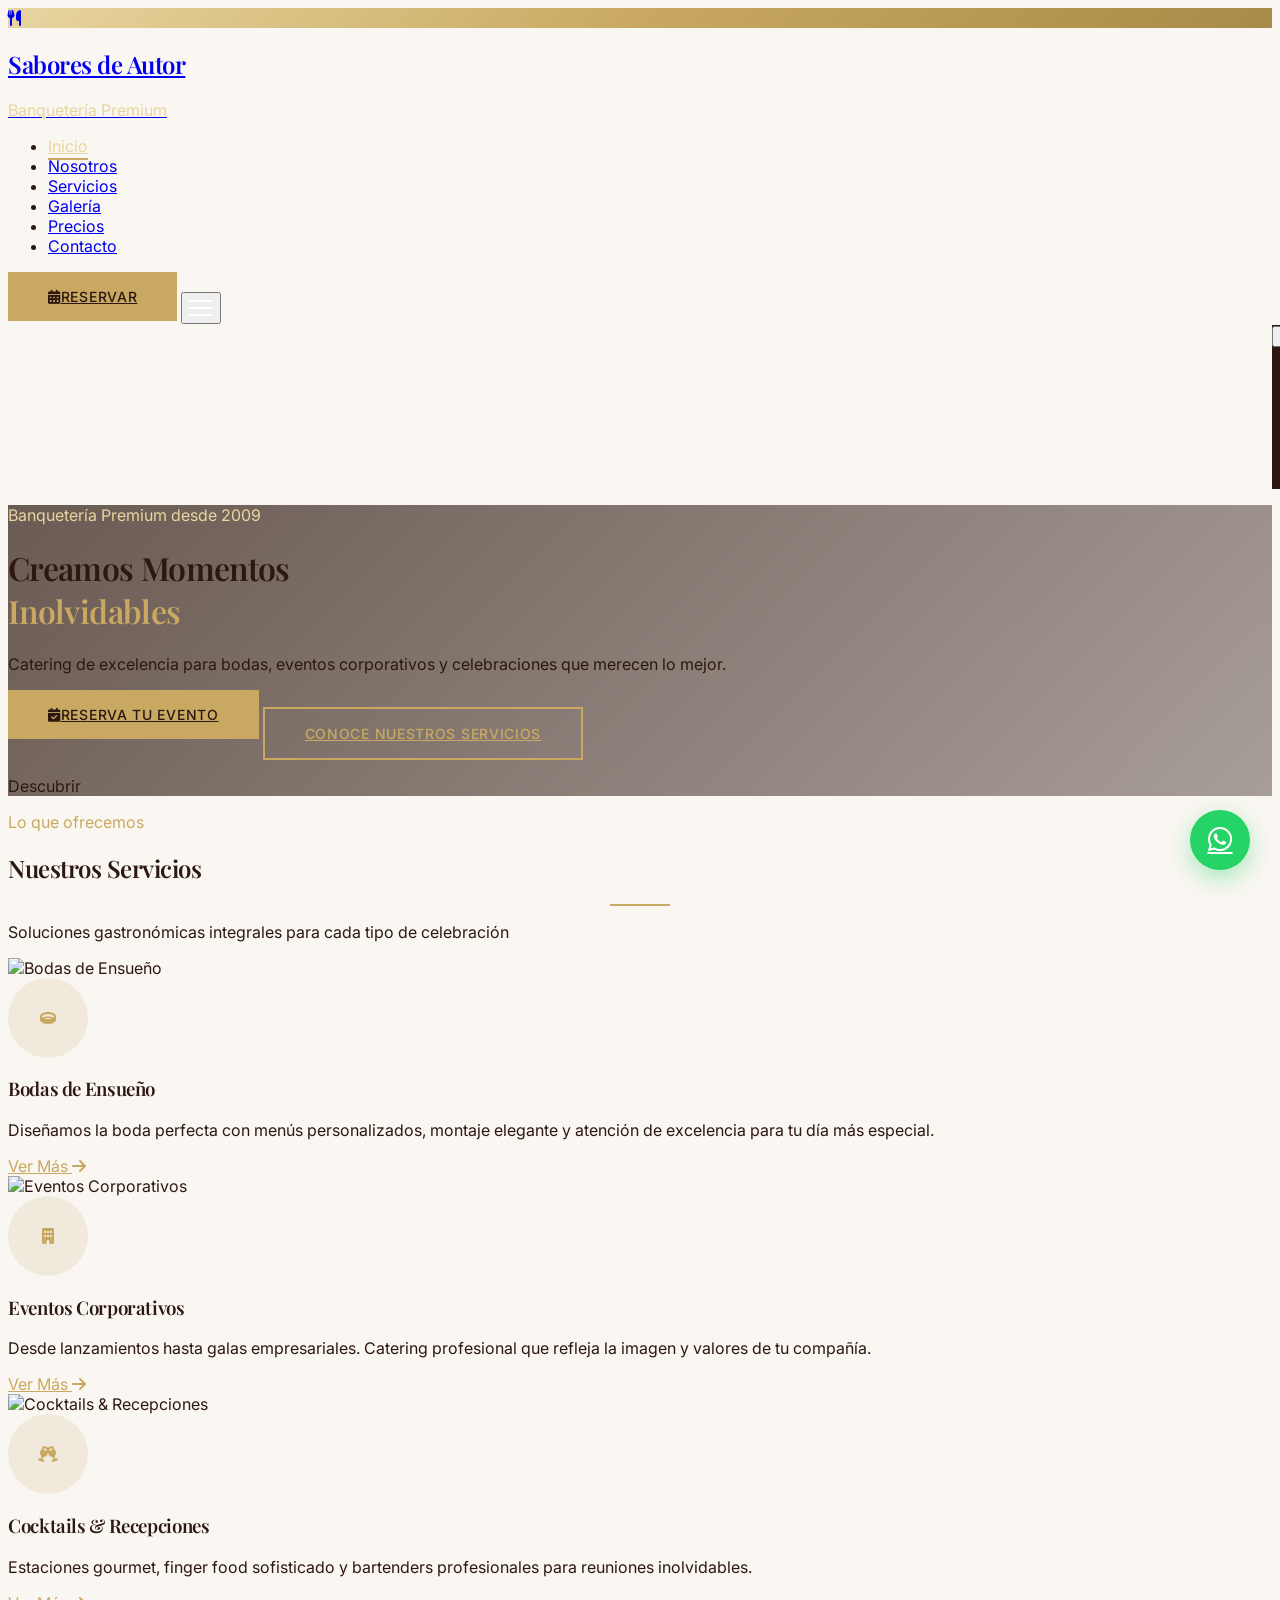
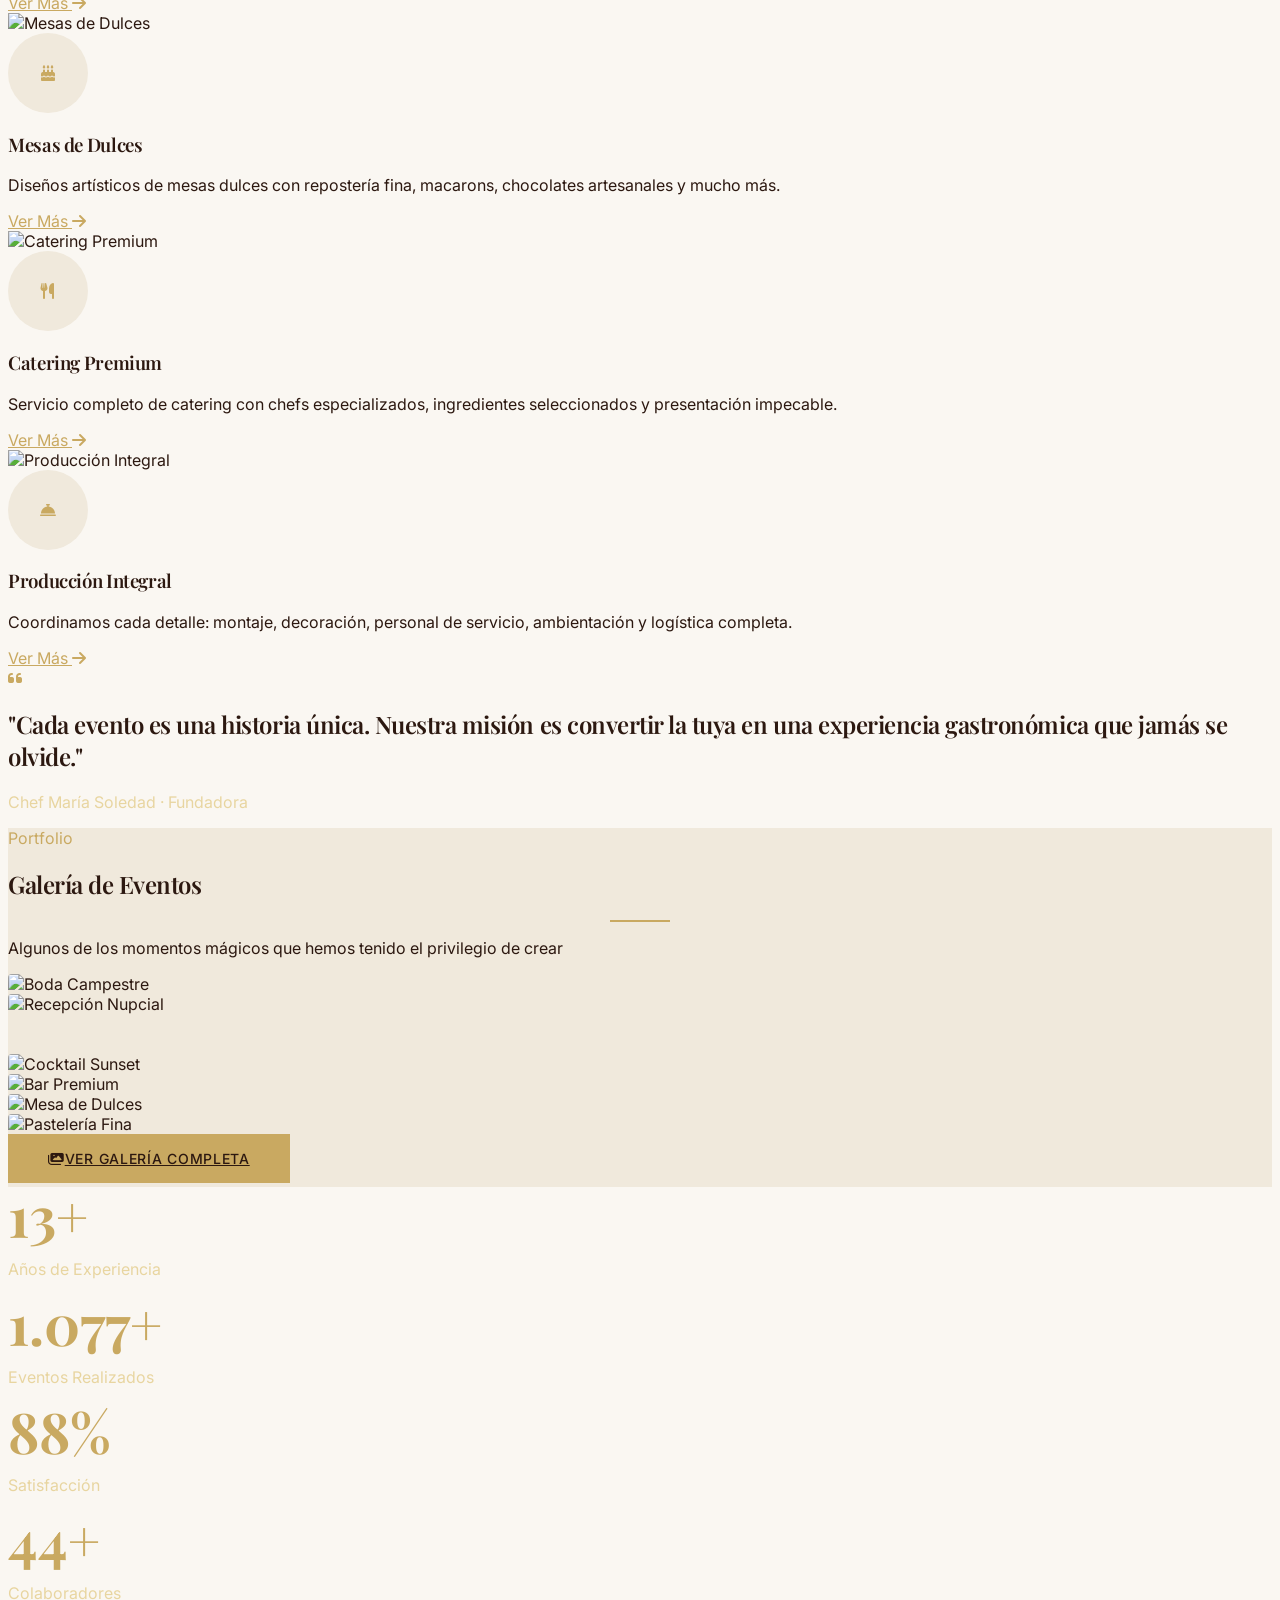
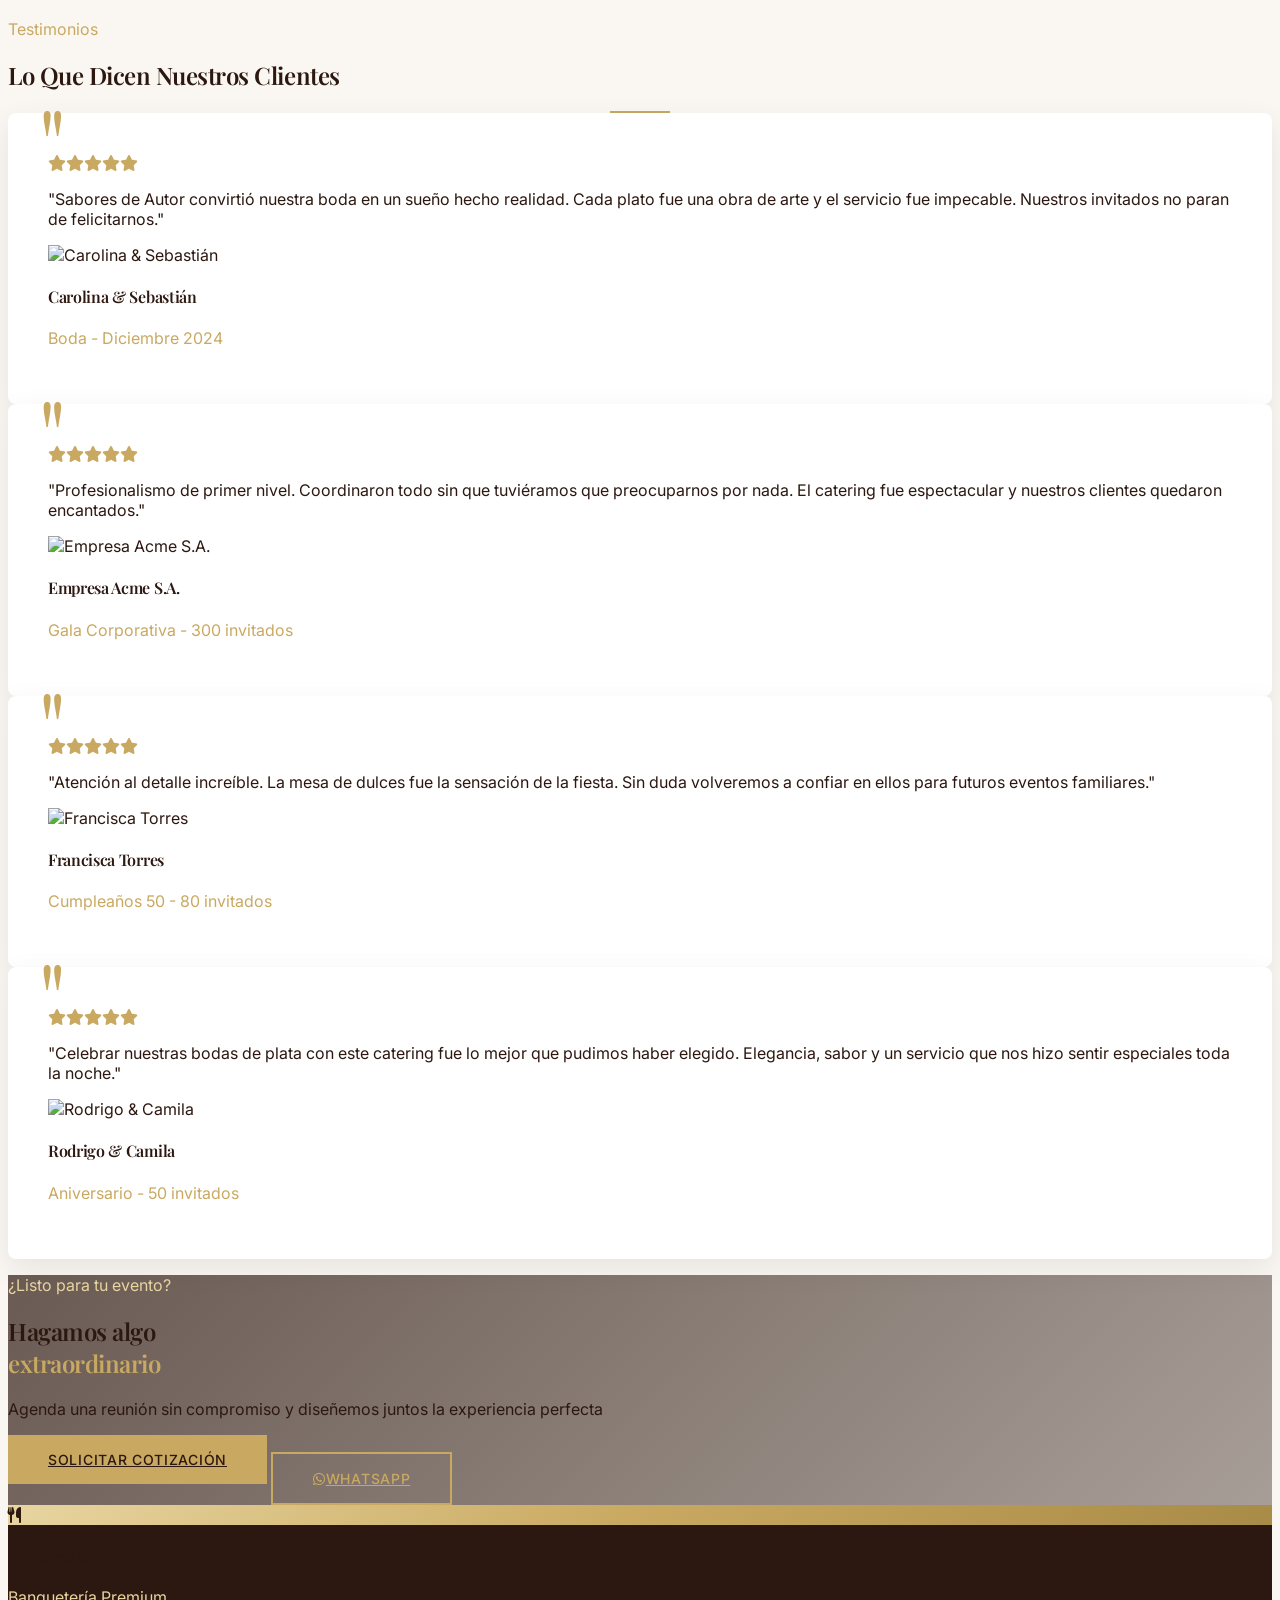
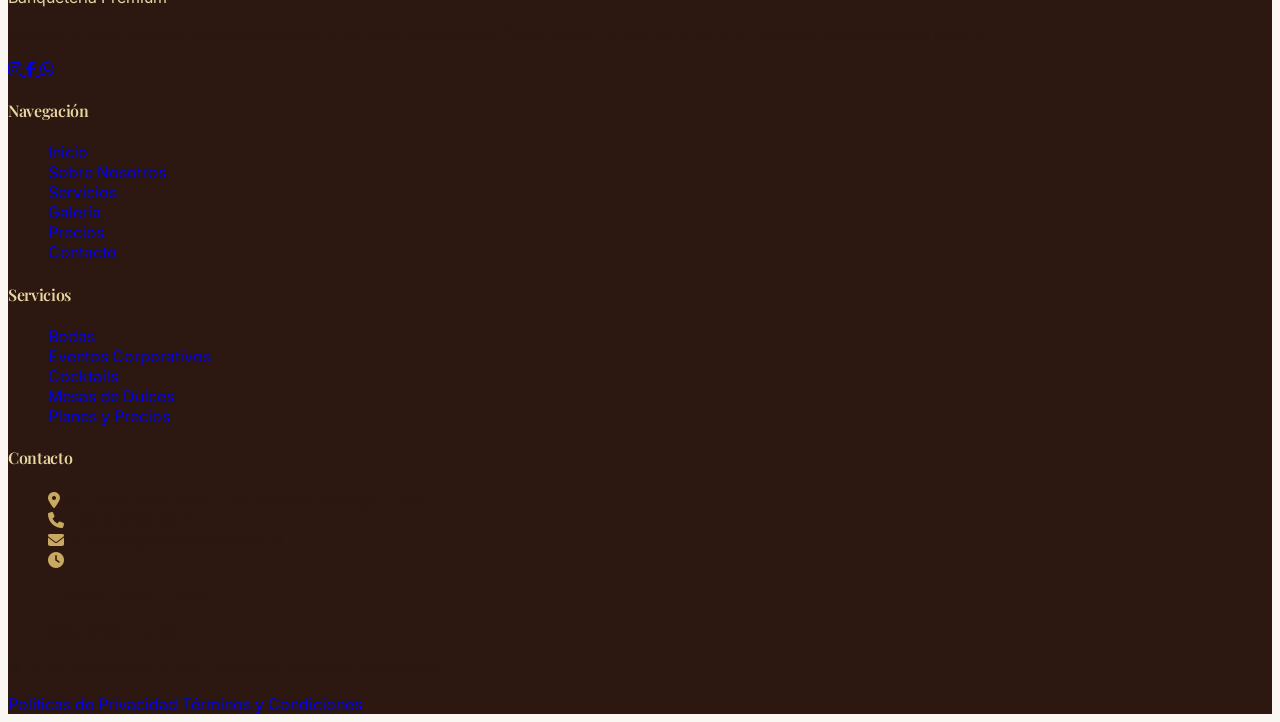
==== index.html @ ac39d26c "ok" ====
<!DOCTYPE html>
<html lang="es">
<head>
  <meta charset="UTF-8">
  <meta name="viewport" content="width=device-width, initial-scale=1.0">
  <title>Sabores de Autor | Banquetería Premium & Catering de Lujo</title>
  <meta name="description" content="Banquetería premium especializada en bodas, eventos corporativos y cocktails. Más de 15 años creando experiencias gastronómicas inolvidables.">

  <!-- Tailwind CSS -->
  <script src="https://cdn.tailwindcss.com"></script>
  <script>
    tailwind.config = {
      theme: {
        extend: {
          colors: {
            gold: '#C9A961',
            'gold-light': '#E8D5A0',
            'gold-dark': '#A88B47',
            cream: '#FAF7F2',
            'cream-dark': '#F0E9DC',
            'dark-brown': '#2C1810',
            'dark-soft': '#4A3520'
          },
          fontFamily: {
            serif: ['Playfair Display', 'serif'],
            sans: ['Inter', 'sans-serif']
          }
        }
      }
    }
  </script>

  <!-- Fuentes -->
  <link rel="preconnect" href="https://fonts.googleapis.com">
  <link rel="preconnect" href="https://fonts.gstatic.com" crossorigin>
  <link href="https://fonts.googleapis.com/css2?family=Inter:wght@300;400;500;600;700&family=Playfair+Display:wght@400;500;600;700&display=swap" rel="stylesheet">

  <!-- Font Awesome -->
  <link rel="stylesheet" href="https://cdnjs.cloudflare.com/ajax/libs/font-awesome/6.5.1/css/all.min.css">

  <!-- Custom CSS -->
  <link rel="stylesheet" href="assets/css/styles.css">

  <link rel="icon" href="data:image/svg+xml,<svg xmlns='http://www.w3.org/2000/svg' viewBox='0 0 100 100'><text y='.9em' font-size='90'>🍽️</text></svg>">
</head>
<body class="bg-cream">

  <!-- Navbar -->
  <div id="navbar-container"></div>

  <!-- ========================================
       HERO
       ======================================== -->
  <header class="hero-bg min-h-screen flex items-center justify-center text-white" style="background-image: url('https://images.unsplash.com/photo-1530103862676-de8c9debad1d?w=1920&q=80');">
    <div class="hero-content text-center px-6 max-w-5xl">
      <p class="text-gold-light tracking-[0.4em] uppercase text-sm mb-6 reveal">Banquetería Premium desde 2009</p>
      <h1 class="font-serif text-5xl md:text-7xl lg:text-8xl font-bold leading-tight mb-6 reveal delay-100">
        Creamos Momentos<br><span class="text-gold italic">Inolvidables</span>
      </h1>
      <p class="text-lg md:text-xl text-gray-200 max-w-2xl mx-auto mb-10 reveal delay-200">
        Catering de excelencia para bodas, eventos corporativos y celebraciones que merecen lo mejor.
      </p>
      <div class="flex flex-col sm:flex-row gap-4 justify-center reveal delay-300">
        <a href="pages/contacto.html" class="btn-primary">
          <span><i class="fas fa-calendar-check mr-2"></i>Reserva tu Evento</span>
        </a>
        <a href="pages/servicios.html" class="btn-outline !text-white !border-white hover:!bg-white hover:!text-dark">
          Conoce Nuestros Servicios
        </a>
      </div>
    </div>

    <!-- Scroll indicator -->
    <div class="absolute bottom-10 left-1/2 -translate-x-1/2 text-white text-center reveal delay-500">
      <p class="text-xs tracking-widest uppercase mb-2">Descubrir</p>
      <div class="w-6 h-10 border-2 border-white/50 rounded-full mx-auto flex justify-center pt-2">
        <div class="w-1 h-3 bg-gold rounded-full animate-bounce"></div>
      </div>
    </div>
  </header>

  <!-- ========================================
       SERVICIOS DESTACADOS
       ======================================== -->
  <section class="py-24 px-6 lg:px-12">
    <div class="container mx-auto">
      <div class="text-center mb-16">
        <p class="text-gold tracking-[0.3em] uppercase text-sm mb-3 reveal">Lo que ofrecemos</p>
        <h2 class="font-serif text-4xl md:text-5xl font-bold text-dark-brown reveal delay-100">Nuestros Servicios</h2>
        <div class="section-title reveal delay-200"></div>
        <p class="text-gray-600 max-w-2xl mx-auto mt-6 reveal delay-200">
          Soluciones gastronómicas integrales para cada tipo de celebración
        </p>
      </div>

      <div class="grid grid-cols-1 md:grid-cols-2 lg:grid-cols-3 gap-8" id="services-grid"></div>
    </div>
  </section>

  <!-- ========================================
       BANNER FRASE
       ======================================== -->
  <section class="bg-dark-brown py-20 px-6 lg:px-12 text-white text-center reveal-scale">
    <div class="container mx-auto max-w-4xl">
      <i class="fas fa-quote-left text-gold text-4xl mb-6"></i>
      <h2 class="font-serif text-3xl md:text-5xl leading-tight italic mb-6">
        "Cada evento es una historia única. Nuestra misión es convertir la tuya en una experiencia gastronómica que jamás se olvide."
      </h2>
      <p class="text-gold-light tracking-widest uppercase text-sm">Chef María Soledad · Fundadora</p>
    </div>
  </section>

  <!-- ========================================
       GALERÍA PREVIEW
       ======================================== -->
  <section class="py-24 px-6 lg:px-12 bg-cream-dark">
    <div class="container mx-auto">
      <div class="text-center mb-16">
        <p class="text-gold tracking-[0.3em] uppercase text-sm mb-3 reveal">Portfolio</p>
        <h2 class="font-serif text-4xl md:text-5xl font-bold text-dark-brown reveal delay-100">Galería de Eventos</h2>
        <div class="section-title reveal delay-200"></div>
        <p class="text-gray-600 max-w-2xl mx-auto mt-6 reveal delay-200">
          Algunos de los momentos mágicos que hemos tenido el privilegio de crear
        </p>
      </div>

      <div class="grid grid-cols-2 md:grid-cols-3 lg:grid-cols-4 gap-4" id="gallery-preview"></div>

      <div class="text-center mt-12 reveal">
        <a href="pages/galeria.html" class="btn-primary">
          <span><i class="fas fa-images mr-2"></i>Ver Galería Completa</span>
        </a>
      </div>
    </div>
  </section>

  <!-- ========================================
       ESTADÍSTICAS
       ======================================== -->
  <section class="py-20 px-6 lg:px-12 bg-dark-brown text-white">
    <div class="container mx-auto">
      <div class="grid grid-cols-2 md:grid-cols-4 gap-8 text-center" id="stats-grid"></div>
    </div>
  </section>

  <!-- ========================================
       TESTIMONIOS
       ======================================== -->
  <section class="py-24 px-6 lg:px-12">
    <div class="container mx-auto">
      <div class="text-center mb-16">
        <p class="text-gold tracking-[0.3em] uppercase text-sm mb-3 reveal">Testimonios</p>
        <h2 class="font-serif text-4xl md:text-5xl font-bold text-dark-brown reveal delay-100">Lo Que Dicen Nuestros Clientes</h2>
        <div class="section-title reveal delay-200"></div>
      </div>

      <div class="grid grid-cols-1 md:grid-cols-2 gap-8" id="testimonials-grid"></div>
    </div>
  </section>

  <!-- ========================================
       CTA FINAL
       ======================================== -->
  <section class="py-24 px-6 lg:px-12 hero-bg text-white text-center" style="background-image: url('https://images.unsplash.com/photo-1414235077428-338989a2e8c0?w=1920&q=80');">
    <div class="hero-content container mx-auto max-w-3xl reveal-scale">
      <p class="text-gold-light tracking-[0.3em] uppercase text-sm mb-4">¿Listo para tu evento?</p>
      <h2 class="font-serif text-4xl md:text-6xl mb-6">Hagamos algo<br><span class="text-gold italic">extraordinario</span></h2>
      <p class="text-lg text-gray-200 mb-10">
        Agenda una reunión sin compromiso y diseñemos juntos la experiencia perfecta
      </p>
      <div class="flex flex-col sm:flex-row gap-4 justify-center">
        <a href="pages/contacto.html" class="btn-primary">
          <span>Solicitar Cotización</span>
        </a>
        <a href="https://wa.me/56987654321" target="_blank" rel="noopener" class="btn-outline !text-white !border-white hover:!bg-white hover:!text-dark">
          <i class="fab fa-whatsapp mr-2"></i>WhatsApp
        </a>
      </div>
    </div>
  </section>

  <!-- Footer -->
  <div id="footer-container"></div>

  <!-- Scripts -->
  <script src="assets/js/data.js"></script>
  <script src="assets/js/main.js"></script>
  <script>
    document.addEventListener('DOMContentLoaded', () => {
      renderServices();
      renderGalleryPreview();
      renderStats();
      renderTestimonials();
      // Activar animaciones reveal sobre los nodos insertados dinámicamente
      if (typeof window.observeRevealElements === 'function') {
        window.observeRevealElements();
      }
    });

    function renderServices() {
      const grid = document.getElementById('services-grid');
      if (!grid) return;
      const services = BANQUETERIA_DATA.services.slice(0, 6);
      grid.innerHTML = services.map((s, i) => `
        <div class="card-hover bg-white rounded-xl overflow-hidden shadow-md reveal delay-${(i % 3 + 1) * 100}">
          <div class="h-48 overflow-hidden">
            <img src="${s.image}" alt="${s.title}" class="w-full h-full object-cover transition duration-700 hover:scale-110" loading="lazy">
          </div>
          <div class="p-8 text-center">
            <div class="icon-circle mx-auto mb-5">
              <i class="fas ${s.icon} text-2xl text-gold"></i>
            </div>
            <h3 class="font-serif text-2xl font-bold text-dark-brown mb-3">${s.title}</h3>
            <p class="text-gray-600 leading-relaxed mb-5">${s.description}</p>
            <a href="pages/servicios.html" class="text-gold font-medium text-sm tracking-widest uppercase hover:text-gold-dark transition">
              Ver Más <i class="fas fa-arrow-right ml-2"></i>
            </a>
          </div>
        </div>
      `).join('');
    }

    function renderGalleryPreview() {
      const grid = document.getElementById('gallery-preview');
      if (!grid) return;
      const images = BANQUETERIA_DATA.gallery.slice(0, 8);
      grid.innerHTML = images.map((img, i) => `
        <div class="gallery-item aspect-square reveal delay-${(i % 4 + 1) * 100}" onclick="window.openLightbox('${img.src}')">
          <img src="${img.src}" alt="${img.title}" loading="lazy">
          <div class="gallery-overlay">
            <div class="text-center text-white">
              <h4 class="font-serif text-lg font-bold">${img.title}</h4>
              <p class="text-xs text-gold-light tracking-wider">${img.desc}</p>
            </div>
          </div>
        </div>
      `).join('');
    }

    function renderStats() {
      const grid = document.getElementById('stats-grid');
      if (!grid) return;
      grid.innerHTML = BANQUETERIA_DATA.stats.map((s, i) => `
        <div class="reveal delay-${(i + 1) * 100}">
          <div class="counter" data-target="${s.value}" data-suffix="${s.suffix}">0${s.suffix}</div>
          <p class="text-gold-light tracking-widest uppercase text-xs mt-3">${s.label}</p>
        </div>
      `).join('');
      // Re-inicializar contadores y reveal para los nuevos elementos
      setTimeout(() => {
        const counters = document.querySelectorAll('.counter');
        counters.forEach(c => observerCounter(c));
        if (typeof window.observeRevealElements === 'function') {
          window.observeRevealElements();
        }
      }, 200);
    }

    function renderTestimonials() {
      const grid = document.getElementById('testimonials-grid');
      if (!grid) return;
      const testimonials = BANQUETERIA_DATA.testimonials.slice(0, 4);
      grid.innerHTML = testimonials.map((t, i) => `
        <div class="testimonial-card reveal delay-${(i % 2 + 1) * 100}">
          <div class="flex items-center gap-1 mb-4">
            ${'<i class="fas fa-star text-gold"></i>'.repeat(t.rating)}
          </div>
          <p class="text-gray-700 leading-relaxed italic mb-6">"${t.text}"</p>
          <div class="flex items-center gap-4">
            <img src="${t.photo}" alt="${t.name}" class="w-14 h-14 rounded-full object-cover">
            <div>
              <h4 class="font-serif font-bold text-dark-brown">${t.name}</h4>
              <p class="text-xs text-gold tracking-wider uppercase">${t.event}</p>
            </div>
          </div>
        </div>
      `).join('');
    }

    // Observer singleton para contadores (animarlos al entrar en viewport)
    let counterObserver = null;
    function observerCounter(el) {
      if (!el) return;
      if (!counterObserver) {
        if (!('IntersectionObserver' in window)) {
          animateCounter(el);
          return;
        }
        counterObserver = new IntersectionObserver((entries) => {
          entries.forEach(entry => {
            if (entry.isIntersecting) {
              animateCounter(entry.target);
              counterObserver.unobserve(entry.target);
            }
          });
        }, { threshold: 0.5 });
      }
      counterObserver.observe(el);
    }
  </script>
</body>
</html>
---- assets/css/styles.css ----
/* ========================================
   Banquetería Premium - Estilos Custom
   ======================================== */

:root {
  --gold: #C9A961;
  --gold-light: #E8D5A0;
  --gold-dark: #A88B47;
  --cream: #FAF7F2;
  --cream-dark: #F0E9DC;
  --dark: #2C1810;
  --dark-soft: #4A3520;
  --gray: #6B5D4F;
}

* {
  -webkit-font-smoothing: antialiased;
  -moz-osx-font-smoothing: grayscale;
}

html {
  scroll-behavior: smooth;
}

body {
  font-family: 'Inter', sans-serif;
  color: var(--dark);
  background-color: var(--cream);
  overflow-x: hidden;
}

h1, h2, h3, h4, h5, h6, .font-serif {
  font-family: 'Playfair Display', serif;
  font-weight: 600;
  letter-spacing: -0.02em;
}

/* ========================================
   ANIMACIONES - Scroll Reveal
   ======================================== */
.reveal {
  opacity: 0;
  transform: translateY(40px);
  transition: opacity 0.9s ease-out, transform 0.9s ease-out;
}

.reveal.active {
  opacity: 1;
  transform: translateY(0);
}

.reveal-left {
  opacity: 0;
  transform: translateX(-40px);
  transition: opacity 0.9s ease-out, transform 0.9s ease-out;
}

.reveal-left.active {
  opacity: 1;
  transform: translateX(0);
}

.reveal-right {
  opacity: 0;
  transform: translateX(40px);
  transition: opacity 0.9s ease-out, transform 0.9s ease-out;
}

.reveal-right.active {
  opacity: 1;
  transform: translateX(0);
}

.reveal-scale {
  opacity: 0;
  transform: scale(0.9);
  transition: opacity 0.8s ease-out, transform 0.8s ease-out;
}

.reveal-scale.active {
  opacity: 1;
  transform: scale(1);
}

.delay-100 { transition-delay: 0.1s; }
.delay-200 { transition-delay: 0.2s; }
.delay-300 { transition-delay: 0.3s; }
.delay-400 { transition-delay: 0.4s; }
.delay-500 { transition-delay: 0.5s; }

/* ========================================
   NAVBAR
   ======================================== */
.navbar {
  transition: all 0.4s ease;
  backdrop-filter: blur(0px);
}

.navbar.scrolled {
  background-color: rgba(44, 24, 16, 0.98);
  backdrop-filter: blur(12px);
  box-shadow: 0 4px 24px rgba(0, 0, 0, 0.15);
  padding-top: 0.75rem;
  padding-bottom: 0.75rem;
}

.nav-link {
  position: relative;
  transition: color 0.3s ease;
}

.nav-link::after {
  content: '';
  position: absolute;
  bottom: -4px;
  left: 50%;
  width: 0;
  height: 2px;
  background-color: var(--gold);
  transition: all 0.3s ease;
  transform: translateX(-50%);
}

.nav-link:hover::after,
.nav-link.active::after {
  width: 100%;
}

.nav-link.active {
  color: var(--gold-light);
}

/* Mobile menu */
.mobile-menu {
  transform: translateX(100%);
  transition: transform 0.4s cubic-bezier(0.4, 0, 0.2, 1);
}

.mobile-menu.open {
  transform: translateX(0);
}

.hamburger span {
  display: block;
  width: 24px;
  height: 2px;
  background-color: white;
  margin: 5px 0;
  transition: all 0.3s ease;
}

.hamburger.open span:nth-child(1) {
  transform: rotate(45deg) translate(5px, 6px);
}

.hamburger.open span:nth-child(2) {
  opacity: 0;
}

.hamburger.open span:nth-child(3) {
  transform: rotate(-45deg) translate(5px, -6px);
}

/* ========================================
   BOTONES
   ======================================== */
.btn-primary {
  background-color: var(--gold);
  color: var(--dark);
  padding: 1rem 2.5rem;
  font-weight: 500;
  letter-spacing: 0.05em;
  text-transform: uppercase;
  font-size: 0.875rem;
  transition: all 0.3s ease;
  position: relative;
  overflow: hidden;
  display: inline-block;
}

.btn-primary::before {
  content: '';
  position: absolute;
  top: 0;
  left: -100%;
  width: 100%;
  height: 100%;
  background-color: var(--gold-dark);
  transition: left 0.4s ease;
  z-index: 0;
}

.btn-primary:hover::before {
  left: 0;
}

.btn-primary span {
  position: relative;
  z-index: 1;
}

.btn-primary:hover {
  color: white;
  transform: translateY(-2px);
  box-shadow: 0 10px 25px rgba(201, 169, 97, 0.4);
}

.btn-outline {
  border: 2px solid var(--gold);
  color: var(--gold);
  padding: 1rem 2.5rem;
  font-weight: 500;
  letter-spacing: 0.05em;
  text-transform: uppercase;
  font-size: 0.875rem;
  transition: all 0.3s ease;
  display: inline-block;
}

.btn-outline:hover {
  background-color: var(--gold);
  color: var(--dark);
}

/* ========================================
   HERO PARALLAX
   ======================================== */
.hero-bg {
  background-attachment: fixed;
  background-position: center;
  background-repeat: no-repeat;
  background-size: cover;
  position: relative;
}

.hero-bg::before {
  content: '';
  position: absolute;
  inset: 0;
  background: linear-gradient(135deg, rgba(44, 24, 16, 0.7) 0%, rgba(44, 24, 16, 0.4) 100%);
  z-index: 1;
}

.hero-content {
  position: relative;
  z-index: 2;
}

/* ========================================
   CARDS
   ======================================== */
.card-hover {
  transition: all 0.4s cubic-bezier(0.4, 0, 0.2, 1);
}

.card-hover:hover {
  transform: translateY(-8px);
  box-shadow: 0 25px 50px -12px rgba(44, 24, 16, 0.25);
}

.icon-circle {
  width: 80px;
  height: 80px;
  border-radius: 50%;
  background-color: var(--cream-dark);
  display: flex;
  align-items: center;
  justify-content: center;
  transition: all 0.4s ease;
}

.card-hover:hover .icon-circle {
  background-color: var(--gold);
  transform: rotate(360deg);
}

.card-hover:hover .icon-circle i {
  color: white !important;
}

/* ========================================
   DIVIDERS & DECORACIONES
   ======================================== */
.divider {
  display: flex;
  align-items: center;
  justify-content: center;
  gap: 1rem;
  margin: 2rem 0;
}

.divider::before,
.divider::after {
  content: '';
  width: 60px;
  height: 1px;
  background-color: var(--gold);
}

.section-title::after {
  content: '';
  display: block;
  width: 60px;
  height: 2px;
  background-color: var(--gold);
  margin: 1rem auto 0;
}

/* ========================================
   GALERÍA
   ======================================== */
.gallery-item {
  position: relative;
  overflow: hidden;
  cursor: pointer;
  border-radius: 4px;
}

.gallery-item img {
  transition: transform 0.8s ease;
  width: 100%;
  height: 100%;
  object-fit: cover;
}

.gallery-item:hover img {
  transform: scale(1.1);
}

.gallery-overlay {
  position: absolute;
  inset: 0;
  background: linear-gradient(to top, rgba(44, 24, 16, 0.9), transparent);
  display: flex;
  align-items: flex-end;
  justify-content: center;
  opacity: 0;
  transition: opacity 0.4s ease;
  padding: 1.5rem;
}

.gallery-item:hover .gallery-overlay {
  opacity: 1;
}

/* Filter buttons */
.filter-btn {
  padding: 0.625rem 1.5rem;
  border: 1px solid var(--gold);
  color: var(--gold);
  background-color: transparent;
  border-radius: 9999px;
  transition: all 0.3s ease;
  cursor: pointer;
  font-weight: 500;
  letter-spacing: 0.05em;
  text-transform: uppercase;
  font-size: 0.75rem;
}

.filter-btn:hover,
.filter-btn.active {
  background-color: var(--gold);
  color: white;
}

/* ========================================
   TESTIMONIOS
   ======================================== */
.testimonial-card {
  background: white;
  border-radius: 8px;
  padding: 2.5rem;
  position: relative;
  box-shadow: 0 10px 30px rgba(0, 0, 0, 0.08);
}

.testimonial-card::before {
  content: '"';
  position: absolute;
  top: -20px;
  left: 30px;
  font-family: 'Playfair Display', serif;
  font-size: 6rem;
  color: var(--gold);
  line-height: 1;
}

/* ========================================
   LIGHTBOX
   ======================================== */
.lightbox {
  position: fixed;
  inset: 0;
  background: rgba(0, 0, 0, 0.95);
  z-index: 9999;
  display: none;
  align-items: center;
  justify-content: center;
  padding: 2rem;
}

.lightbox.active {
  display: flex;
  animation: fadeIn 0.3s ease;
}

.lightbox img {
  max-width: 90vw;
  max-height: 90vh;
  object-fit: contain;
  border-radius: 4px;
}

.lightbox-close {
  position: absolute;
  top: 30px;
  right: 30px;
  color: white;
  font-size: 2rem;
  cursor: pointer;
  width: 50px;
  height: 50px;
  border-radius: 50%;
  display: flex;
  align-items: center;
  justify-content: center;
  transition: all 0.3s ease;
  background-color: rgba(255, 255, 255, 0.1);
}

.lightbox-close:hover {
  background-color: var(--gold);
  transform: rotate(90deg);
}

@keyframes fadeIn {
  from { opacity: 0; }
  to { opacity: 1; }
}

/* ========================================
   CONTADORES
   ======================================== */
.counter {
  font-family: 'Playfair Display', serif;
  font-size: 3.5rem;
  font-weight: 700;
  color: var(--gold);
  line-height: 1;
}

/* ========================================
   FORMULARIO
   ======================================== */
.form-input {
  width: 100%;
  padding: 0.875rem 1rem;
  border: 1px solid #d6cfc0;
  background-color: white;
  border-radius: 4px;
  transition: all 0.3s ease;
  font-family: 'Inter', sans-serif;
}

.form-input:focus {
  outline: none;
  border-color: var(--gold);
  box-shadow: 0 0 0 3px rgba(201, 169, 97, 0.15);
}

.form-input.error {
  border-color: #dc2626;
  box-shadow: 0 0 0 3px rgba(220, 38, 38, 0.15);
}

.error-message {
  color: #dc2626;
  font-size: 0.75rem;
  margin-top: 0.25rem;
  display: none;
}

.error-message.show {
  display: block;
}

/* Success notification */
.notification {
  position: fixed;
  top: 30px;
  right: 30px;
  background-color: #10b981;
  color: white;
  padding: 1.25rem 1.75rem;
  border-radius: 8px;
  box-shadow: 0 10px 30px rgba(0, 0, 0, 0.2);
  z-index: 9999;
  display: flex;
  align-items: center;
  gap: 0.75rem;
  transform: translateX(400px);
  transition: transform 0.5s cubic-bezier(0.4, 0, 0.2, 1);
}

.notification.show {
  transform: translateX(0);
}

/* ========================================
   PRECIOS
   ======================================== */
.price-card {
  background: white;
  border-radius: 12px;
  overflow: hidden;
  transition: all 0.4s ease;
  border: 1px solid #e5ddd0;
  position: relative;
}

.price-card.featured {
  border-color: var(--gold);
  transform: scale(1.05);
}

.price-card.featured::before {
  content: 'MÁS POPULAR';
  position: absolute;
  top: 20px;
  right: -32px;
  background-color: var(--gold);
  color: white;
  padding: 0.25rem 2.5rem;
  font-size: 0.7rem;
  letter-spacing: 0.1em;
  font-weight: 600;
  transform: rotate(45deg);
}

.price-card:hover {
  transform: translateY(-10px);
  box-shadow: 0 25px 50px -12px rgba(44, 24, 16, 0.2);
}

.price-card.featured:hover {
  transform: scale(1.05) translateY(-10px);
}

/* ========================================
   WHATSAPP FLOAT
   ======================================== */
.whatsapp-float {
  position: fixed;
  bottom: 30px;
  right: 30px;
  width: 60px;
  height: 60px;
  background-color: #25D366;
  border-radius: 50%;
  display: flex;
  align-items: center;
  justify-content: center;
  color: white;
  font-size: 1.75rem;
  box-shadow: 0 8px 25px rgba(37, 211, 102, 0.4);
  z-index: 1000;
  transition: all 0.3s ease;
  animation: pulse 2s infinite;
}

.whatsapp-float:hover {
  transform: scale(1.1);
}

@keyframes pulse {
  0%, 100% { box-shadow: 0 8px 25px rgba(37, 211, 102, 0.4); }
  50% { box-shadow: 0 8px 25px rgba(37, 211, 102, 0.7), 0 0 0 10px rgba(37, 211, 102, 0.1); }
}

/* Scroll to top */
.scroll-top {
  position: fixed;
  bottom: 100px;
  right: 33px;
  width: 46px;
  height: 46px;
  background-color: var(--dark);
  color: var(--gold);
  border-radius: 50%;
  display: flex;
  align-items: center;
  justify-content: center;
  cursor: pointer;
  z-index: 1000;
  opacity: 0;
  transform: translateY(20px);
  transition: all 0.3s ease;
  pointer-events: none;
}

.scroll-top.show {
  opacity: 1;
  transform: translateY(0);
  pointer-events: auto;
}

.scroll-top:hover {
  background-color: var(--gold);
  color: white;
}

/* ========================================
   UTILIDADES
   ======================================== */
.text-gold { color: var(--gold); }
.text-gold-light { color: var(--gold-light); }
.bg-gold { background-color: var(--gold); }
.bg-cream { background-color: var(--cream); }
.bg-cream-dark { background-color: var(--cream-dark); }
.bg-dark { background-color: var(--dark); }
.border-gold { border-color: var(--gold); }

.gold-gradient {
  background: linear-gradient(135deg, var(--gold-light), var(--gold), var(--gold-dark));
}

.shimmer {
  position: relative;
  overflow: hidden;
}

.shimmer::after {
  content: '';
  position: absolute;
  top: 0;
  left: -100%;
  width: 100%;
  height: 100%;
  background: linear-gradient(90deg, transparent, rgba(255, 255, 255, 0.3), transparent);
  animation: shimmer 3s infinite;
}

@keyframes shimmer {
  0% { left: -100%; }
  100% { left: 100%; }
}

/* Política / Términos content */
.legal-content h2 {
  font-size: 1.5rem;
  color: var(--dark);
  margin-top: 2.5rem;
  margin-bottom: 1rem;
  padding-bottom: 0.5rem;
  border-bottom: 1px solid var(--gold-light);
}

.legal-content p {
  margin-bottom: 1rem;
  line-height: 1.8;
  color: var(--dark-soft);
}

/* Marquee slider */
.slider-track {
  display: flex;
  gap: 2rem;
  animation: scroll 40s linear infinite;
}

@keyframes scroll {
  0% { transform: translateX(0); }
  100% { transform: translateX(-50%); }
}
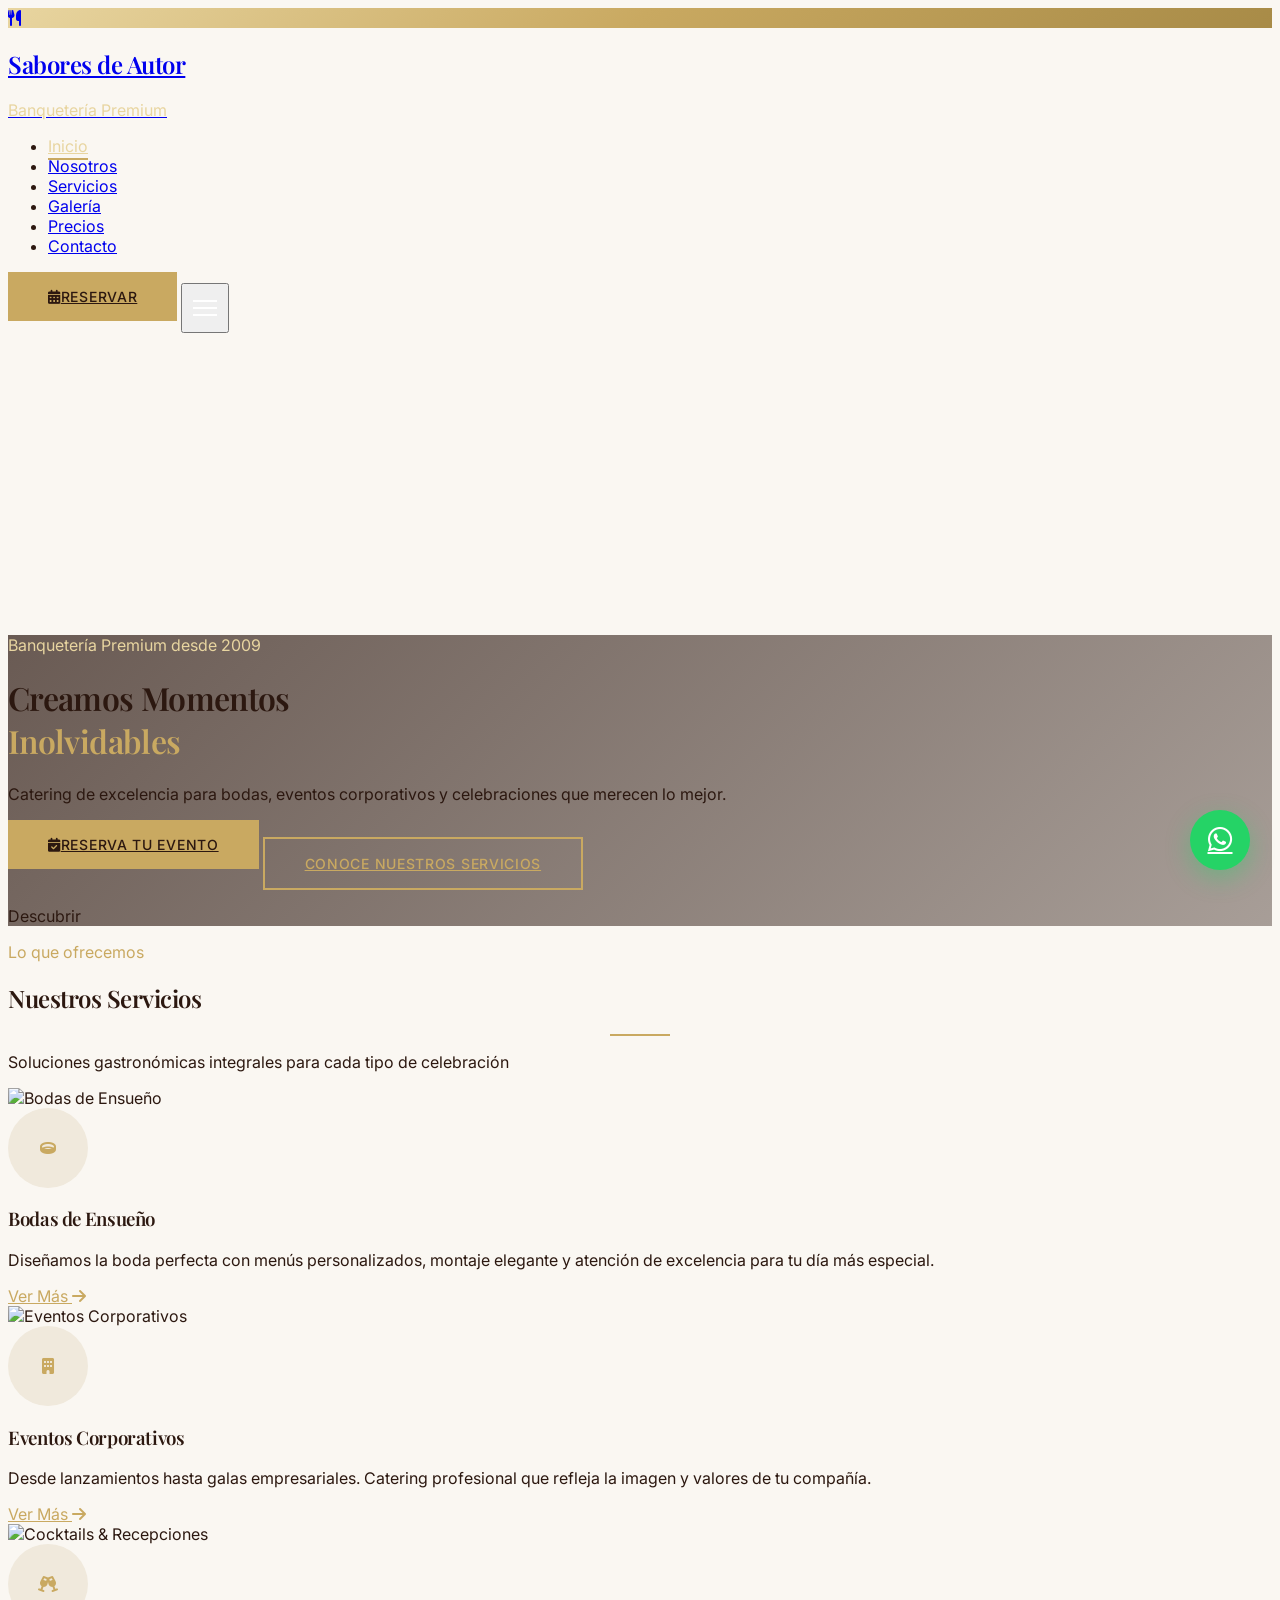
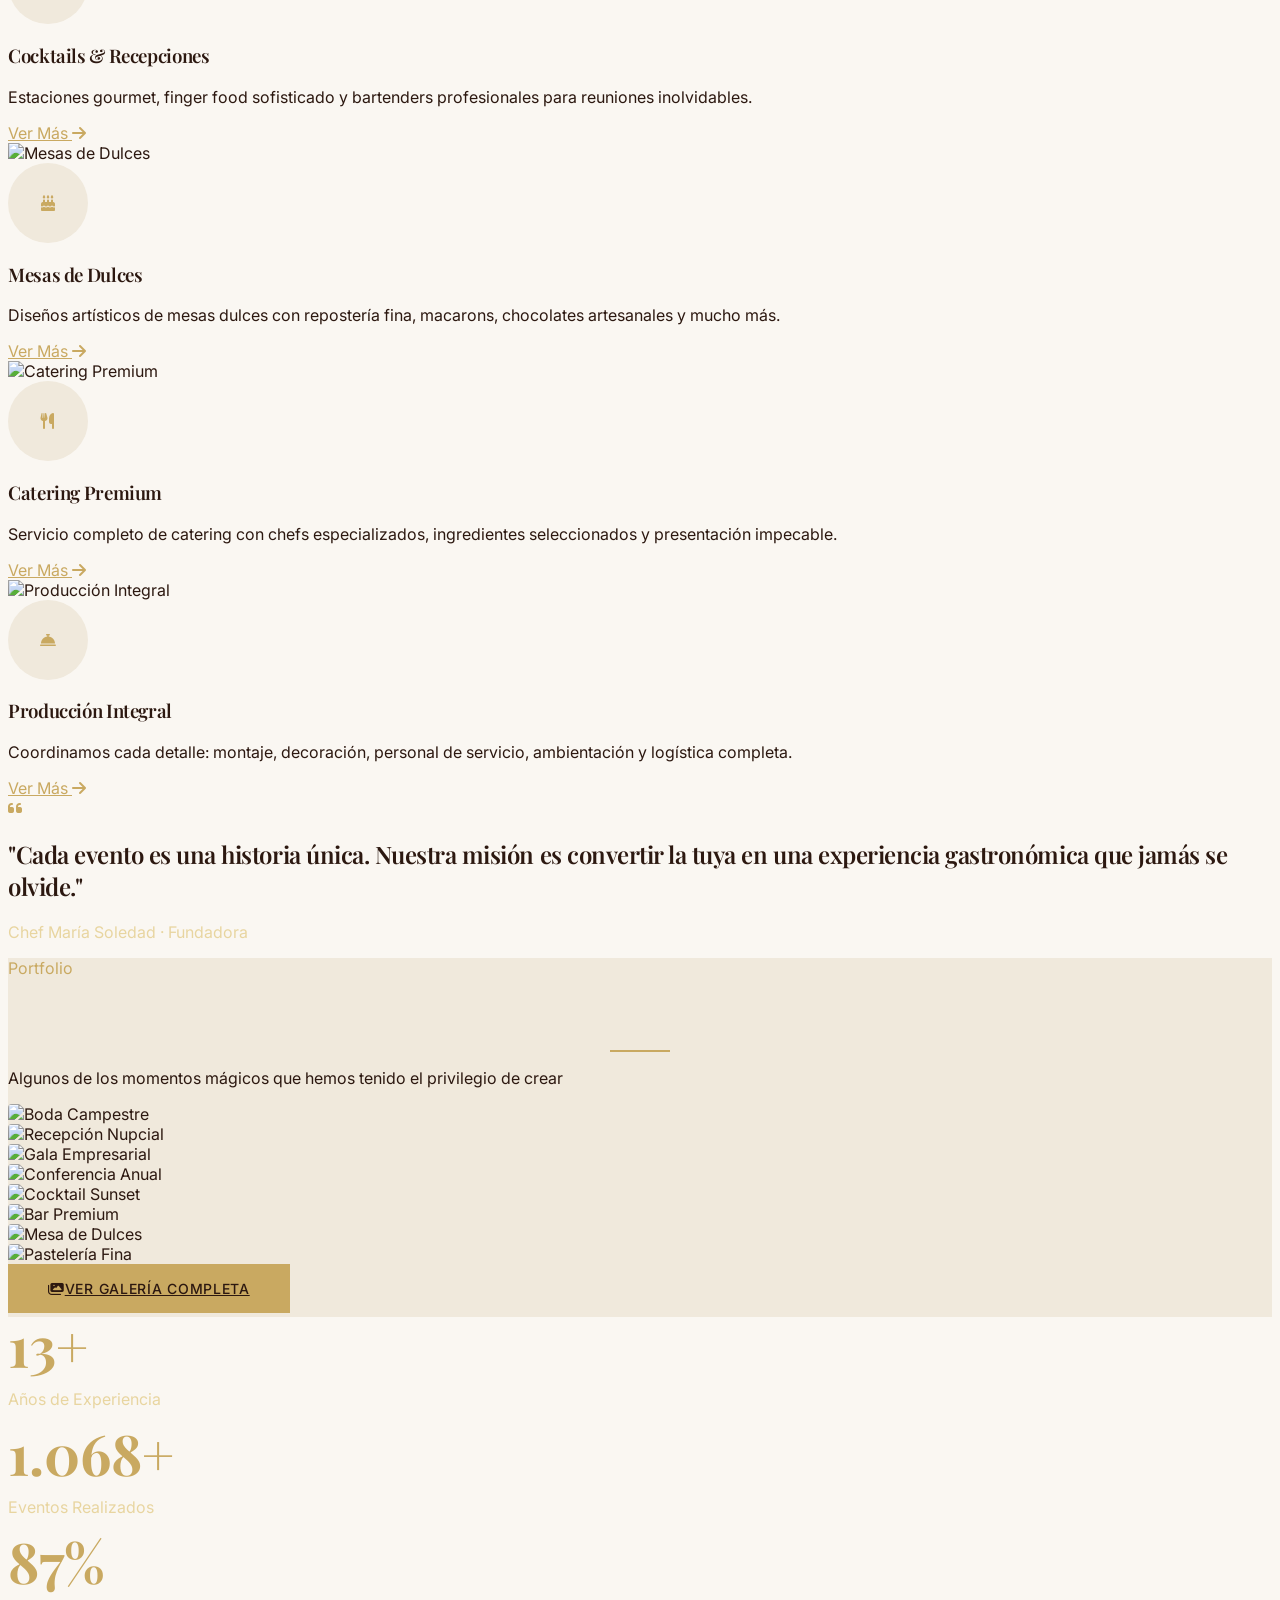
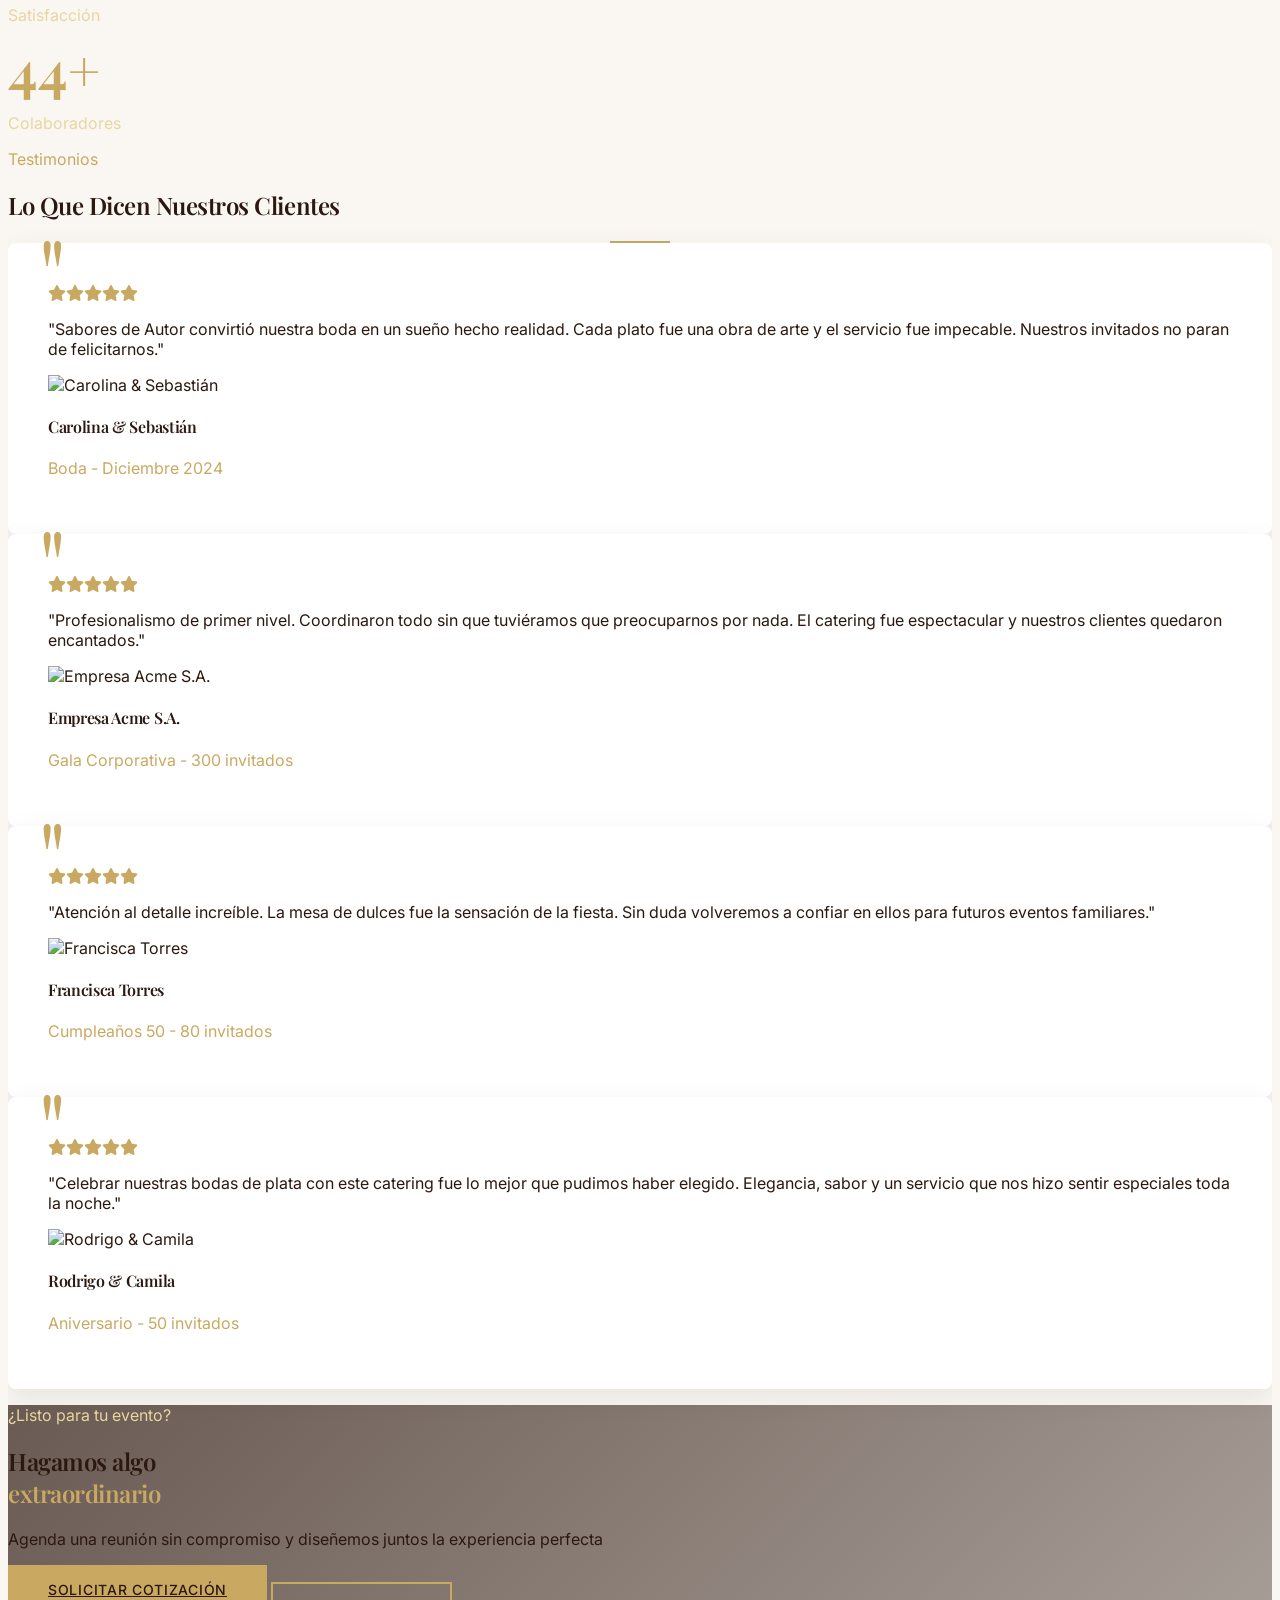
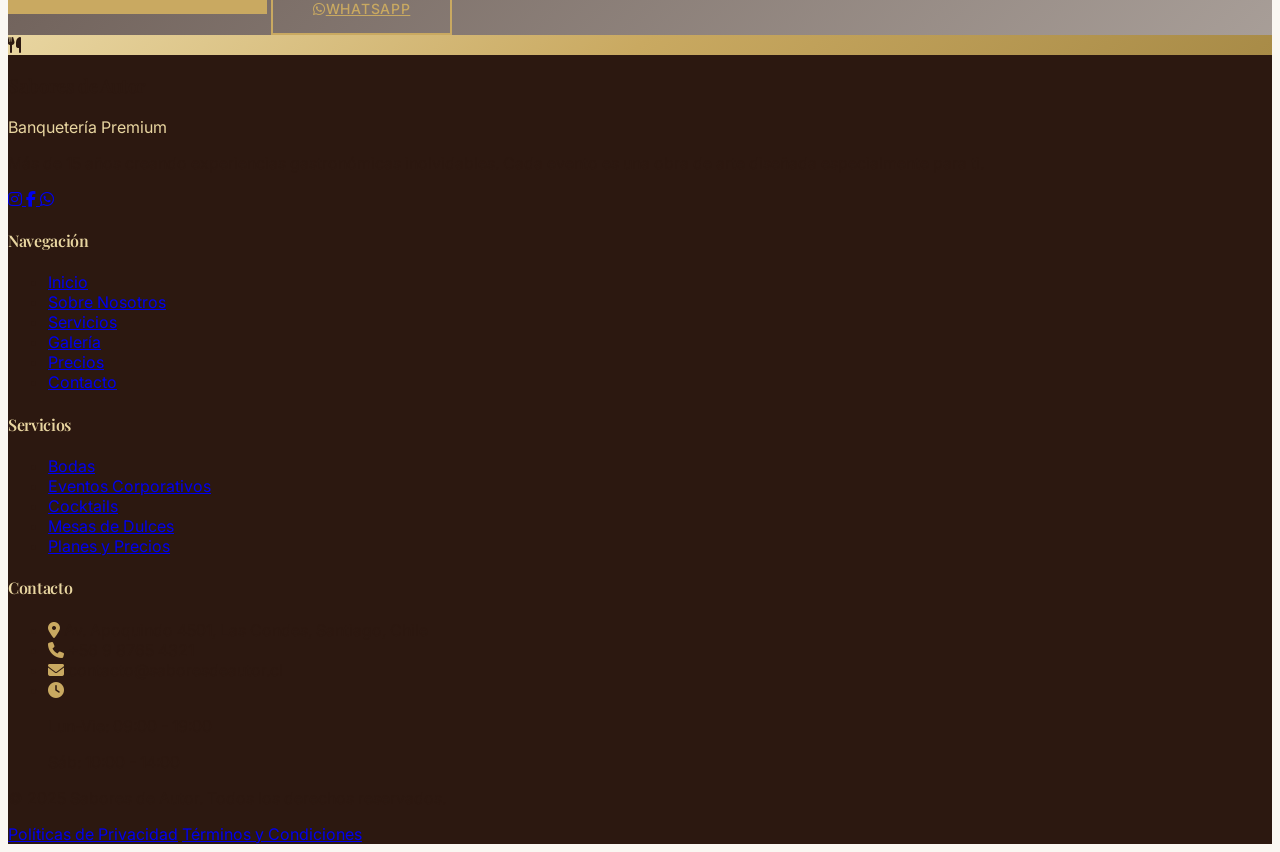
==== commit 336e1158: "fix response desing" ====
--- a/index.html
+++ b/index.html
@@ -39,7 +39,7 @@
   <link rel="stylesheet" href="https://cdnjs.cloudflare.com/ajax/libs/font-awesome/6.5.1/css/all.min.css">
 
   <!-- Custom CSS -->
-  <link rel="stylesheet" href="assets/css/styles.css">
+  <link rel="stylesheet" href="assets/css/styles.css?v=2">
 
   <link rel="icon" href="data:image/svg+xml,<svg xmlns='http://www.w3.org/2000/svg' viewBox='0 0 100 100'><text y='.9em' font-size='90'>🍽️</text></svg>">
 </head>
@@ -51,7 +51,7 @@
   <!-- ========================================
        HERO
        ======================================== -->
-  <header class="hero-bg min-h-screen flex items-center justify-center text-white" style="background-image: url('https://images.unsplash.com/photo-1530103862676-de8c9debad1d?w=1920&q=80');">
+  <header class="hero-bg hero-home min-h-screen flex items-center justify-center text-white" style="background-image: url('https://images.unsplash.com/photo-1530103862676-de8c9debad1d?w=1920&q=80');">
     <div class="hero-content text-center px-6 max-w-5xl">
       <p class="text-gold-light tracking-[0.4em] uppercase text-sm mb-6 reveal">Banquetería Premium desde 2009</p>
       <h1 class="font-serif text-5xl md:text-7xl lg:text-8xl font-bold leading-tight mb-6 reveal delay-100">
@@ -82,11 +82,11 @@
   <!-- ========================================
        SERVICIOS DESTACADOS
        ======================================== -->
-  <section class="py-24 px-6 lg:px-12">
+  <section class="py-14 md:py-24 px-6 lg:px-12">
     <div class="container mx-auto">
       <div class="text-center mb-16">
         <p class="text-gold tracking-[0.3em] uppercase text-sm mb-3 reveal">Lo que ofrecemos</p>
-        <h2 class="font-serif text-4xl md:text-5xl font-bold text-dark-brown reveal delay-100">Nuestros Servicios</h2>
+        <h2 class="font-serif text-3xl sm:text-4xl md:text-5xl font-bold text-dark-brown reveal delay-100">Nuestros Servicios</h2>
         <div class="section-title reveal delay-200"></div>
         <p class="text-gray-600 max-w-2xl mx-auto mt-6 reveal delay-200">
           Soluciones gastronómicas integrales para cada tipo de celebración
@@ -100,7 +100,7 @@
   <!-- ========================================
        BANNER FRASE
        ======================================== -->
-  <section class="bg-dark-brown py-20 px-6 lg:px-12 text-white text-center reveal-scale">
+  <section class="bg-dark-brown py-14 md:py-20 px-6 lg:px-12 text-white text-center reveal-scale">
     <div class="container mx-auto max-w-4xl">
       <i class="fas fa-quote-left text-gold text-4xl mb-6"></i>
       <h2 class="font-serif text-3xl md:text-5xl leading-tight italic mb-6">
@@ -113,11 +113,11 @@
   <!-- ========================================
        GALERÍA PREVIEW
        ======================================== -->
-  <section class="py-24 px-6 lg:px-12 bg-cream-dark">
+  <section class="py-14 md:py-24 px-6 lg:px-12 bg-cream-dark">
     <div class="container mx-auto">
       <div class="text-center mb-16">
         <p class="text-gold tracking-[0.3em] uppercase text-sm mb-3 reveal">Portfolio</p>
-        <h2 class="font-serif text-4xl md:text-5xl font-bold text-dark-brown reveal delay-100">Galería de Eventos</h2>
+        <h2 class="font-serif text-3xl sm:text-4xl md:text-5xl font-bold text-dark-brown reveal delay-100">Galería de Eventos</h2>
         <div class="section-title reveal delay-200"></div>
         <p class="text-gray-600 max-w-2xl mx-auto mt-6 reveal delay-200">
           Algunos de los momentos mágicos que hemos tenido el privilegio de crear
@@ -137,7 +137,7 @@
   <!-- ========================================
        ESTADÍSTICAS
        ======================================== -->
-  <section class="py-20 px-6 lg:px-12 bg-dark-brown text-white">
+  <section class="py-14 md:py-20 px-6 lg:px-12 bg-dark-brown text-white">
     <div class="container mx-auto">
       <div class="grid grid-cols-2 md:grid-cols-4 gap-8 text-center" id="stats-grid"></div>
     </div>
@@ -146,11 +146,11 @@
   <!-- ========================================
        TESTIMONIOS
        ======================================== -->
-  <section class="py-24 px-6 lg:px-12">
+  <section class="py-14 md:py-24 px-6 lg:px-12">
     <div class="container mx-auto">
       <div class="text-center mb-16">
         <p class="text-gold tracking-[0.3em] uppercase text-sm mb-3 reveal">Testimonios</p>
-        <h2 class="font-serif text-4xl md:text-5xl font-bold text-dark-brown reveal delay-100">Lo Que Dicen Nuestros Clientes</h2>
+        <h2 class="font-serif text-3xl sm:text-4xl md:text-5xl font-bold text-dark-brown reveal delay-100">Lo Que Dicen Nuestros Clientes</h2>
         <div class="section-title reveal delay-200"></div>
       </div>
 
@@ -161,7 +161,7 @@
   <!-- ========================================
        CTA FINAL
        ======================================== -->
-  <section class="py-24 px-6 lg:px-12 hero-bg text-white text-center" style="background-image: url('https://images.unsplash.com/photo-1414235077428-338989a2e8c0?w=1920&q=80');">
+  <section class="py-14 md:py-24 px-6 lg:px-12 hero-bg text-white text-center" style="background-image: url('https://images.unsplash.com/photo-1414235077428-338989a2e8c0?w=1920&q=80');">
     <div class="hero-content container mx-auto max-w-3xl reveal-scale">
       <p class="text-gold-light tracking-[0.3em] uppercase text-sm mb-4">¿Listo para tu evento?</p>
       <h2 class="font-serif text-4xl md:text-6xl mb-6">Hagamos algo<br><span class="text-gold italic">extraordinario</span></h2>
@@ -184,7 +184,7 @@
 
   <!-- Scripts -->
   <script src="assets/js/data.js"></script>
-  <script src="assets/js/main.js"></script>
+  <script src="assets/js/main.js?v=2"></script>
   <script>
     document.addEventListener('DOMContentLoaded', () => {
       renderServices();
--- a/assets/css/styles.css
+++ b/assets/css/styles.css
@@ -20,6 +20,8 @@
 
 html {
   scroll-behavior: smooth;
+  overflow-x: clip;
+  scroll-padding-top: 6rem;
 }
 
 body {
@@ -134,10 +136,16 @@
 .mobile-menu {
   transform: translateX(100%);
   transition: transform 0.4s cubic-bezier(0.4, 0, 0.2, 1);
+  visibility: hidden;
+  pointer-events: none;
+  overflow-y: auto;
+  padding: 6rem 1.5rem 2rem;
 }
 
 .mobile-menu.open {
   transform: translateX(0);
+  visibility: visible;
+  pointer-events: auto;
 }
 
 .hamburger span {
@@ -673,3 +681,139 @@
   0% { transform: translateX(0); }
   100% { transform: translateX(-50%); }
 }
+
+/* Adaptación compartida: móvil, tablet y ventanas de poca altura. */
+.grid > * {
+  min-width: 0;
+}
+
+.hero-content h1 {
+  overflow-wrap: break-word;
+}
+
+.navbar > .container {
+  gap: 1rem;
+}
+
+.navbar > .container > a:first-child {
+  min-width: 0;
+}
+
+.navbar .gold-gradient,
+.hamburger {
+  flex-shrink: 0;
+}
+
+.hamburger {
+  min-width: 44px;
+  min-height: 44px;
+  padding: 10px;
+}
+
+footer li span,
+footer li div,
+a[href^="mailto:"] {
+  overflow-wrap: anywhere;
+}
+
+@media (max-width: 767px) {
+  .hero-bg {
+    background-attachment: scroll;
+  }
+
+  .hero-content h1 {
+    font-size: clamp(2rem, 9vw, 3rem);
+    line-height: 1.15;
+  }
+
+  .hero-content > p:last-of-type {
+    font-size: 1rem;
+    line-height: 1.65;
+  }
+
+  .hero-content > p:first-child {
+    font-size: 0.75rem;
+    letter-spacing: 0.25em;
+  }
+
+  .hero-home {
+    min-height: 100svh;
+    padding-block: 8rem 10rem;
+  }
+
+  .btn-primary,
+  .btn-outline {
+    max-width: 100%;
+    padding: 0.875rem 1.25rem;
+    text-align: center;
+    overflow-wrap: break-word;
+  }
+
+  .testimonial-card {
+    padding: 2rem 1.5rem;
+  }
+
+  .counter {
+    font-size: clamp(2rem, 9vw, 3rem);
+  }
+
+  .notification {
+    top: 1rem;
+    right: 1rem;
+    max-width: calc(100% - 2rem);
+    padding: 1rem;
+    visibility: hidden;
+  }
+
+  .notification.show {
+    visibility: visible;
+  }
+
+  .whatsapp-float {
+    width: 50px;
+    height: 50px;
+    font-size: 1.5rem;
+    right: max(1rem, env(safe-area-inset-right));
+    bottom: calc(1rem + env(safe-area-inset-bottom));
+  }
+
+  .scroll-top {
+    width: 44px;
+    height: 44px;
+    right: max(1.1875rem, env(safe-area-inset-right));
+    bottom: calc(5rem + env(safe-area-inset-bottom));
+  }
+
+  footer {
+    padding-bottom: 6rem;
+  }
+}
+
+@media (max-width: 374px) {
+  .navbar > .container {
+    gap: 0.5rem;
+    padding-inline: 1rem;
+  }
+
+  .navbar h1 {
+    font-size: 1rem;
+  }
+
+  .navbar a p {
+    font-size: 0.5625rem;
+  }
+
+  .navbar a {
+    gap: 0.5rem;
+  }
+}
+
+@media (max-height: 600px) {
+  .mobile-menu {
+    justify-content: flex-start;
+  }
+
+  .mobile-menu li + li {
+    margin-top: 1rem;
+  }
+}
